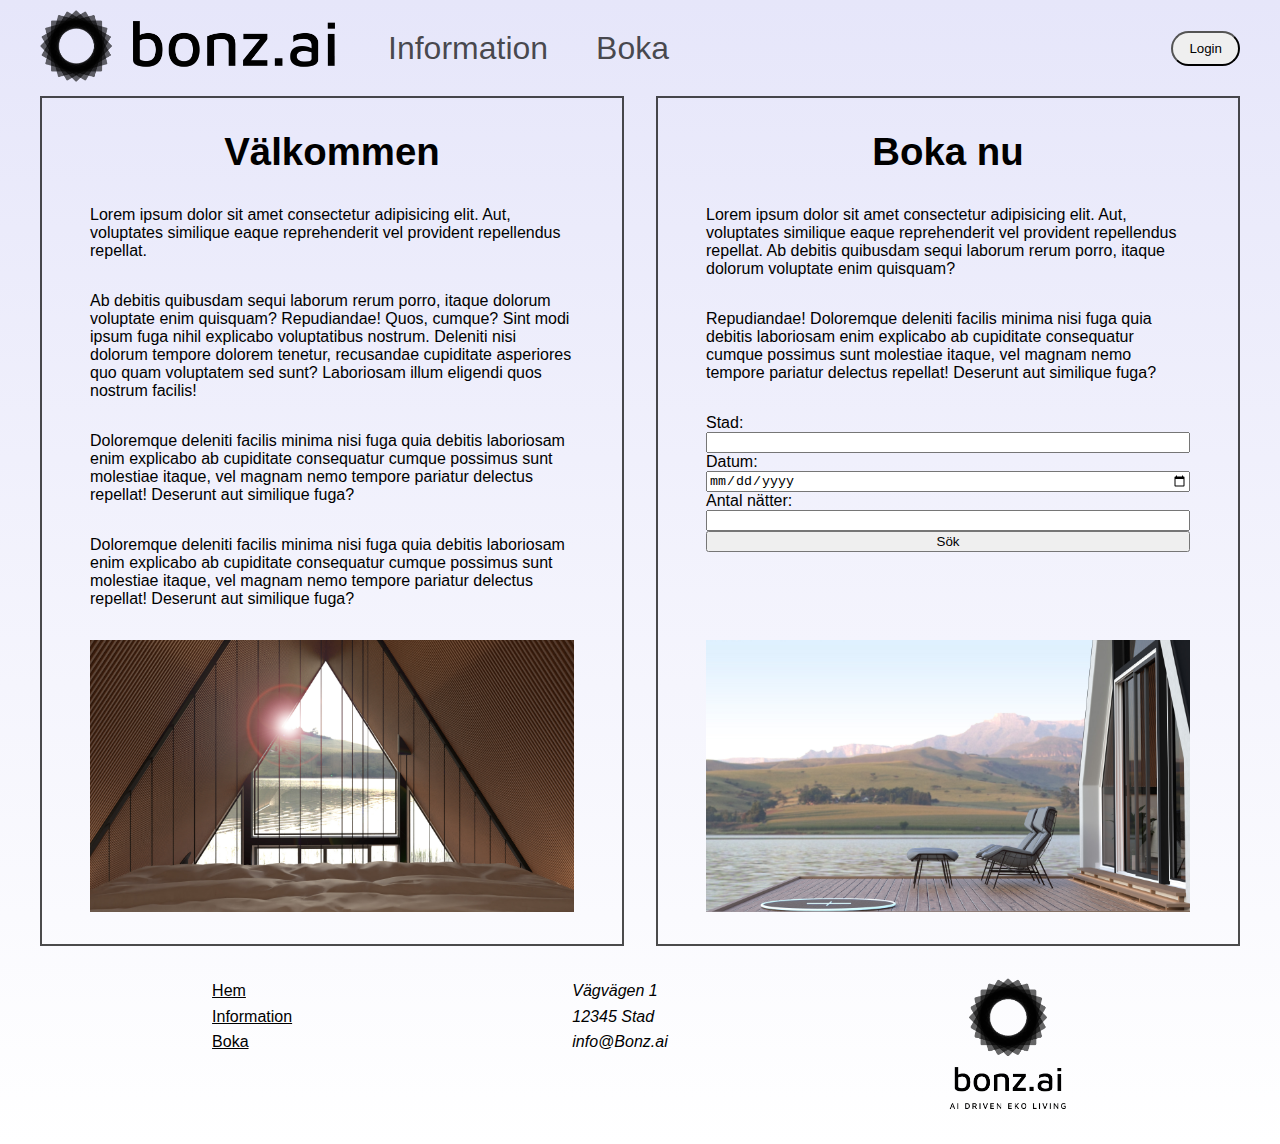
==== index.html @ 75688e07 "first commit" ====
<!doctype html>
<html lang="sv">

<head>
    <meta charset="utf-8">
    <meta name="viewport" content="width=device-width, initial-scale=1.0">
    <title>Bonz.ai</title>
    <link rel="stylesheet" href="stil.css">
</head>

<body>

    <nav class="navigation">
        <a href="index.html" class="navigation__logo">
            <img class="navigation__bild" src="bilder/bonz.ai-logo-black-landscape.png" alt="logo">
        </a>
        <a class="navigation__link" href="om.html">Information</a>
        <a class="navigation__link" href="boka.html">Boka</a>
        <button class="navigation__button">Login</button>
    </nav>

    <section class="content">
        <article class="content__boka">
            <a class="content__link" href="boka.html">
                <h2 class="content__rubrik">Boka nu</h2>
                <p class="content__paragraf">Lorem ipsum dolor sit amet consectetur adipisicing elit. Aut,
                    voluptates similique eaque reprehenderit vel provident repellendus repellat. Ab debitis
                    quibusdam sequi laborum rerum porro, itaque dolorum voluptate enim quisquam?</p>
                <p class="content__paragraf"> Repudiandae! Doloremque deleniti facilis minima nisi fuga quia debitis laboriosam
                    enim explicabo ab cupiditate consequatur cumque possimus sunt molestiae itaque, vel
                    magnam nemo tempore pariatur delectus repellat! Deserunt aut similique fuga?</p>
                <form class="content__form">
                    <label for="destination">Stad:</label>
                    <input type="text" id="destination">
                    <label for="date">Datum:</label>
                    <input type="date" name="date" id="date">
                    <label for="nights">Antal nätter:</label>
                    <input type="number" name="nights" id="nights">
                    <button>Sök</button>
                </form>
                <img class="content__bild" src="bilder/09-day.jpg" alt="hotel exterior">
            </a>
        </article>
        <article class="content__om">
            <a class="content__link" href="om.html">
                <h2 class="content__rubrik">Välkommen</h2>
                <p class="content__paragraf">Lorem ipsum dolor sit amet consectetur adipisicing elit. Aut,
                    voluptates similique eaque reprehenderit vel provident repellendus repellat.</p>
                <p class="content__paragraf">Ab debitis quibusdam sequi laborum rerum porro, itaque dolorum voluptate enim
                    quisquam? Repudiandae! Quos, cumque? Sint modi ipsum fuga nihil explicabo
                    voluptatibus nostrum. Deleniti nisi dolorum tempore dolorem tenetur, recusandae
                    cupiditate asperiores quo quam voluptatem sed sunt? Laboriosam illum eligendi
                    quos nostrum facilis!</p>
                <p class="content__paragraf"> Doloremque deleniti facilis minima nisi fuga quia debitis laboriosam enim explicabo
                    ab cupiditate consequatur cumque possimus sunt molestiae itaque, vel magnam nemo
                    tempore pariatur delectus repellat! Deserunt aut similique fuga?</p>
                <p class="content__paragraf"> Doloremque deleniti facilis minima nisi fuga quia debitis laboriosam enim explicabo
                    ab cupiditate consequatur cumque possimus sunt molestiae itaque, vel magnam nemo
                    tempore pariatur delectus repellat! Deserunt aut similique fuga?</p>
                <img class="content__bild" src="bilder/03-day.jpg" alt="hotel interior">
            </a>
        </article>
    </section>

    <footer class="footer">
        <nav class="footer__navigation">
            <a class="footer__link" href="index.html">Hem</a>
            <a class="footer__link" href="om.html">Information</a>
            <a class="footer__link" href="boka.html">Boka</a>
        </nav>
        <address class="footer__adress">
            Vägvägen 1<br>
            12345 Stad<br>
            info@Bonz.ai
        </address>
        <img class="footer__bild" src="bilder/bonz.ai-logo-black-portrait-full.png" alt="logo">
    </footer>

</body>

</html>
---- stil.css ----
* {
    box-sizing: border-box;
}

body {
    font-family: Verdana, sans-serif;
    width: clamp(0px, calc(100% - 20px), 1200px);
    margin: 0 auto;
    background: no-repeat linear-gradient(lavender, white);
}

/*--------------------- .navigation -----------------------*/

.navigation {
    height: 4rem;
    display: flex;
    align-items: center;
    margin: 1rem 0;
}

.navigation__logo {
    width: 300px;
}

.navigation__bild {
    width: 100%;
}

.navigation__link {
    text-decoration: none;
    color: rgb(0 0 0 / .7);
    font-size: 2rem;
    padding-left: 3rem;
}

.navigation__button {
    margin-left: auto;
    padding: .5rem 1rem;
    border-radius: 50rem;
    cursor: pointer;
}

/*----------------------- .content -------------------------*/

.content {
    display: flex;
    flex-direction: row-reverse;
    /* align-items: stretch; */
    gap: 2rem;
}

.content__boka,
.content__om {
    width: 50%;
}
.content__link {
    display: flex;
    flex-direction: column;
    border: 2px solid rgb(0 0 0 / .7);
    padding: 0 3rem 2rem;
    text-decoration: none;
    color: black;
    height: 100%;
}

.content__link:hover {
    background-color: rgb(0 0 0 / .1);
    cursor: pointer;
}
.content__rubrik {
    text-align: center;
    font-size: 2.4rem;
}
.content__paragraf {
    margin: 0 0 2rem;
}
.content__form {
    display: grid;
}
.content__bild {
    width: 100%;
    margin-top: auto;
}

/*------------------------- .footer --------------------------*/

.footer {
    display: flex;
    flex-wrap: wrap;
    justify-content: space-around;
    /* align-items: center; */
    padding: 2rem;
}
.footer__navigation {
    display: flex;
    flex-direction: column;
    /* justify-content: space-evenly; */
}
.footer__link {
    /* text-decoration: none; */
    color: black;
    line-height: 1.6rem;
}
.footer__adress {
    /* align-self: center; */
    line-height: 1.6rem;
}
.footer__bild {
    width: 120px;
}

/*------------------- @media --------------------------------*/

@media screen and (max-width: 750px) {
    .navigation {
        display: grid;
        place-items: center;
        height: unset;
        grid-template-columns: repeat(6, 1fr);
        grid-auto-rows: auto;
    }
    .navigation__logo {
        grid-column: 1 / span 4;
        grid-row: 1;
    }
    .navigation__button {
        margin-left: 3rem;
        grid-column: 5 / span 2;
        grid-row: 1;
        margin: 1rem;
    }
    .navigation__link {
        grid-column: span 3;
        padding: 1rem;
    }
    .content {
        flex-direction: column;
    }
    .content__boka,
    .content__om {
        width: 100%;
    }
}

@media screen and (max-width: 388px) {
    .navigation {
        display: flex;
        flex-direction: column;
    }
}
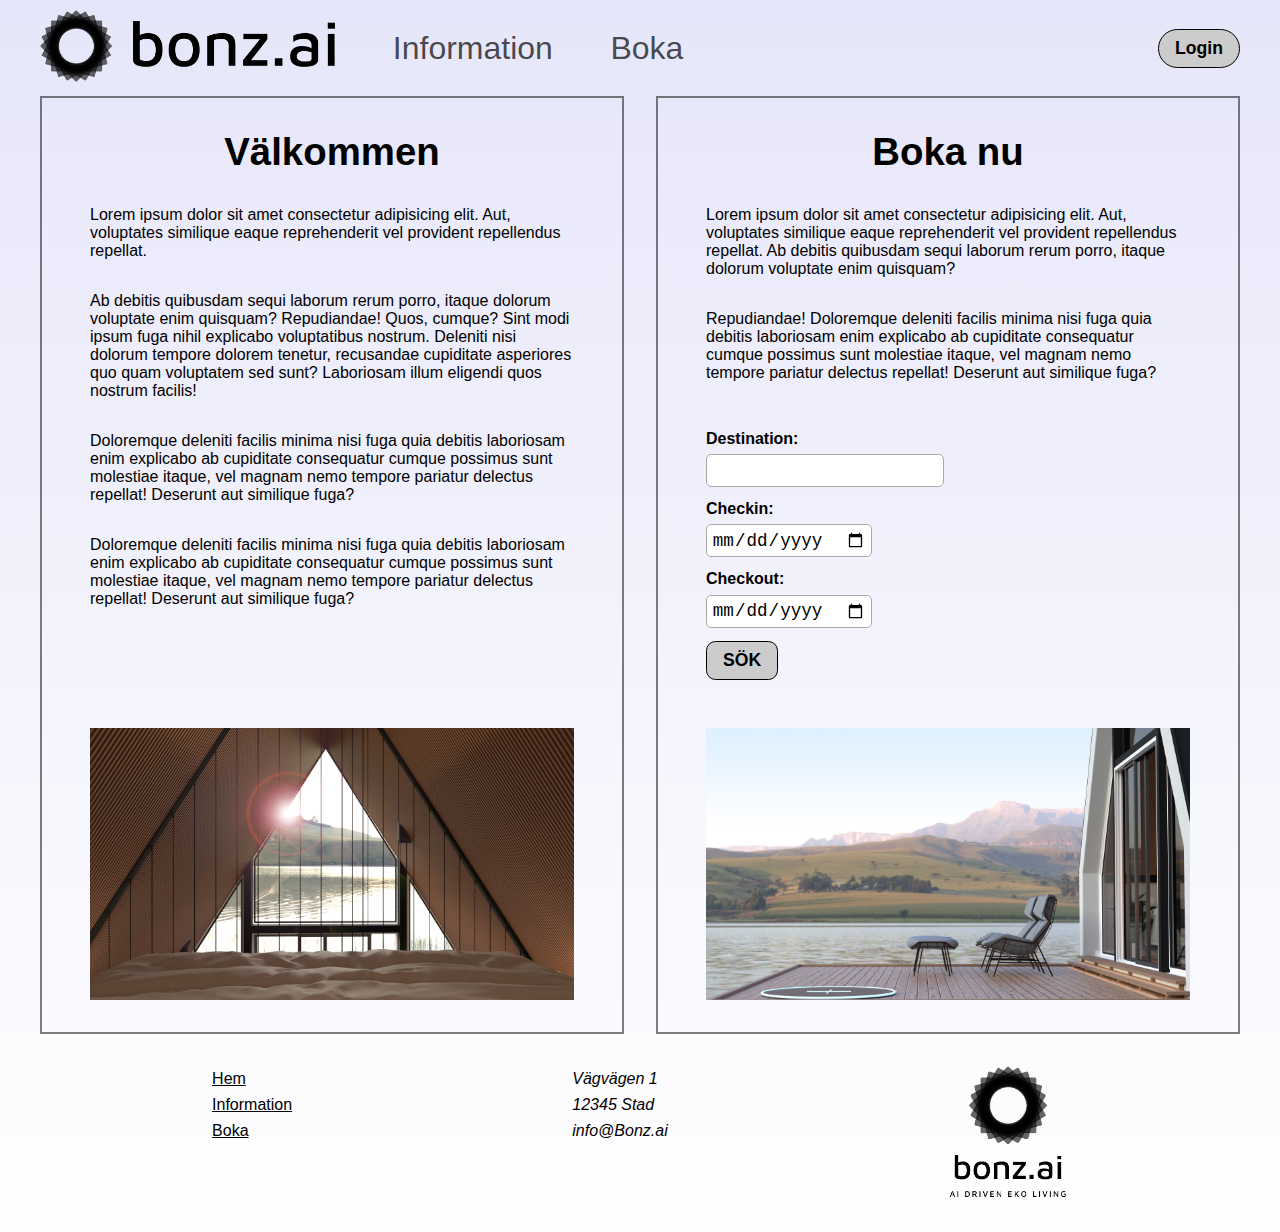
==== commit 85f673d4: "added content" ====
--- a/index.html
+++ b/index.html
@@ -12,55 +12,51 @@
 
     <nav class="navigation">
         <a href="index.html" class="navigation__logo">
-            <img class="navigation__bild" src="bilder/bonz.ai-logo-black-landscape.png" alt="logo">
+            <img class="navigation__img" src="bilder/bonz.ai-logo-black-landscape.png" alt="logo">
         </a>
         <a class="navigation__link" href="om.html">Information</a>
         <a class="navigation__link" href="boka.html">Boka</a>
-        <button class="navigation__button">Login</button>
+        <button class="button button--navigation">Login</button>
     </nav>
 
-    <section class="content">
-        <article class="content__boka">
-            <a class="content__link" href="boka.html">
-                <h2 class="content__rubrik">Boka nu</h2>
-                <p class="content__paragraf">Lorem ipsum dolor sit amet consectetur adipisicing elit. Aut,
-                    voluptates similique eaque reprehenderit vel provident repellendus repellat. Ab debitis
-                    quibusdam sequi laborum rerum porro, itaque dolorum voluptate enim quisquam?</p>
-                <p class="content__paragraf"> Repudiandae! Doloremque deleniti facilis minima nisi fuga quia debitis laboriosam
-                    enim explicabo ab cupiditate consequatur cumque possimus sunt molestiae itaque, vel
-                    magnam nemo tempore pariatur delectus repellat! Deserunt aut similique fuga?</p>
-                <form class="content__form">
-                    <label for="destination">Stad:</label>
-                    <input type="text" id="destination">
-                    <label for="date">Datum:</label>
-                    <input type="date" name="date" id="date">
-                    <label for="nights">Antal nätter:</label>
-                    <input type="number" name="nights" id="nights">
-                    <button>Sök</button>
-                </form>
-                <img class="content__bild" src="bilder/09-day.jpg" alt="hotel exterior">
-            </a>
+    <main class="content">
+        <article class="article">
+            <h2 class="article__h2">Boka nu</h2>
+            <p class="article__paragraph">Lorem ipsum dolor sit amet consectetur adipisicing elit. Aut,
+                voluptates similique eaque reprehenderit vel provident repellendus repellat. Ab debitis
+                quibusdam sequi laborum rerum porro, itaque dolorum voluptate enim quisquam?</p>
+            <p class="article__paragraph"> Repudiandae! Doloremque deleniti facilis minima nisi fuga quia debitis laboriosam
+                enim explicabo ab cupiditate consequatur cumque possimus sunt molestiae itaque, vel
+                magnam nemo tempore pariatur delectus repellat! Deserunt aut similique fuga?</p>
+            <form class="form" action="boka.html">
+                <label class="form__label" for="destination">Destination:</label>
+                <input class="form__field" type="text" id="destination">
+                <label class="form__label" for="date">Checkin:</label>
+                <input class="form__field" type="date" name="date-in" id="date-in">
+                <label class="form__label" for="nights">Checkout:</label>
+                <input class="form__field" type="date" name="date-out" id="date-out">
+                <button class="button button--form">SÖK</button>
+            </form>
+            <img class="article__img" src="bilder/09-day.jpg" alt="hotel exterior">
         </article>
-        <article class="content__om">
-            <a class="content__link" href="om.html">
-                <h2 class="content__rubrik">Välkommen</h2>
-                <p class="content__paragraf">Lorem ipsum dolor sit amet consectetur adipisicing elit. Aut,
-                    voluptates similique eaque reprehenderit vel provident repellendus repellat.</p>
-                <p class="content__paragraf">Ab debitis quibusdam sequi laborum rerum porro, itaque dolorum voluptate enim
-                    quisquam? Repudiandae! Quos, cumque? Sint modi ipsum fuga nihil explicabo
-                    voluptatibus nostrum. Deleniti nisi dolorum tempore dolorem tenetur, recusandae
-                    cupiditate asperiores quo quam voluptatem sed sunt? Laboriosam illum eligendi
-                    quos nostrum facilis!</p>
-                <p class="content__paragraf"> Doloremque deleniti facilis minima nisi fuga quia debitis laboriosam enim explicabo
-                    ab cupiditate consequatur cumque possimus sunt molestiae itaque, vel magnam nemo
-                    tempore pariatur delectus repellat! Deserunt aut similique fuga?</p>
-                <p class="content__paragraf"> Doloremque deleniti facilis minima nisi fuga quia debitis laboriosam enim explicabo
-                    ab cupiditate consequatur cumque possimus sunt molestiae itaque, vel magnam nemo
-                    tempore pariatur delectus repellat! Deserunt aut similique fuga?</p>
-                <img class="content__bild" src="bilder/03-day.jpg" alt="hotel interior">
-            </a>
+        <article class="article">
+            <h2 class="article__h2">Välkommen</h2>
+            <p class="article__paragraph">Lorem ipsum dolor sit amet consectetur adipisicing elit. Aut,
+                voluptates similique eaque reprehenderit vel provident repellendus repellat.</p>
+            <p class="article__paragraph">Ab debitis quibusdam sequi laborum rerum porro, itaque dolorum voluptate enim
+                quisquam? Repudiandae! Quos, cumque? Sint modi ipsum fuga nihil explicabo
+                voluptatibus nostrum. Deleniti nisi dolorum tempore dolorem tenetur, recusandae
+                cupiditate asperiores quo quam voluptatem sed sunt? Laboriosam illum eligendi
+                quos nostrum facilis!</p>
+            <p class="article__paragraph"> Doloremque deleniti facilis minima nisi fuga quia debitis laboriosam enim explicabo
+                ab cupiditate consequatur cumque possimus sunt molestiae itaque, vel magnam nemo
+                tempore pariatur delectus repellat! Deserunt aut similique fuga?</p>
+            <p class="article__paragraph"> Doloremque deleniti facilis minima nisi fuga quia debitis laboriosam enim explicabo
+                ab cupiditate consequatur cumque possimus sunt molestiae itaque, vel magnam nemo
+                tempore pariatur delectus repellat! Deserunt aut similique fuga?</p>
+            <img class="article__img" src="bilder/03-day.jpg" alt="hotel interior">
         </article>
-    </section>
+    </main>
 
     <footer class="footer">
         <nav class="footer__navigation">
@@ -68,12 +64,12 @@
             <a class="footer__link" href="om.html">Information</a>
             <a class="footer__link" href="boka.html">Boka</a>
         </nav>
-        <address class="footer__adress">
+        <address class="footer__address">
             Vägvägen 1<br>
             12345 Stad<br>
             info@Bonz.ai
         </address>
-        <img class="footer__bild" src="bilder/bonz.ai-logo-black-portrait-full.png" alt="logo">
+        <img class="footer__img" src="bilder/bonz.ai-logo-black-portrait-full.png" alt="logo">
     </footer>
 
 </body>
--- a/stil.css
+++ b/stil.css
@@ -8,7 +8,40 @@
     margin: 0 auto;
     background: no-repeat linear-gradient(lavender, white);
 }
-
+h1 {
+    font-size: 3rem;
+}
+h2 {
+    font-size: 2.4rem;
+}
+h3 {
+    font-size: 1.6rem;
+}
+.current {
+    color: black !important;
+    font-size: 2.4rem !important;
+    background-color: #aaa !important;
+}
+
+/*--------------------- .button -----------------------------*/
+
+.button {
+    padding: .5rem 1rem;
+    border: 1px solid black;
+    /* border-style: none; */
+    border-radius: 50rem;
+    cursor: pointer;
+    font-size: 1.1rem;
+    font-weight: bold;
+    background-color: #ccc;
+}
+.button--navigation {
+    margin-left: auto;
+}
+.button--form {
+    /* margin-top: .5rem; */
+    border-radius: .6rem;
+}
 /*--------------------- .navigation -----------------------*/
 
 .navigation {
@@ -22,7 +55,7 @@
     width: 300px;
 }
 
-.navigation__bild {
+.navigation__img {
     width: 100%;
 }
 
@@ -30,88 +63,128 @@
     text-decoration: none;
     color: rgb(0 0 0 / .7);
     font-size: 2rem;
-    padding-left: 3rem;
-}
-
-.navigation__button {
-    margin-left: auto;
-    padding: .5rem 1rem;
-    border-radius: 50rem;
-    cursor: pointer;
-}
-
-/*----------------------- .content -------------------------*/
+    margin-left: 3rem;
+    padding: .3rem;
+}
+
+
+/*------------------------- .content ---------------------*/
 
 .content {
     display: flex;
     flex-direction: row-reverse;
-    /* align-items: stretch; */
     gap: 2rem;
 }
 
-.content__boka,
-.content__om {
-    width: 50%;
-}
-.content__link {
+/*--------------------- .article -----------------------------*/
+.article {
+    /* width: 50%; */
     display: flex;
     flex-direction: column;
-    border: 2px solid rgb(0 0 0 / .7);
+    border: 2px solid rgb(0 0 0 / .5);
     padding: 0 3rem 2rem;
     text-decoration: none;
     color: black;
-    height: 100%;
-}
-
-.content__link:hover {
-    background-color: rgb(0 0 0 / .1);
-    cursor: pointer;
-}
-.content__rubrik {
+}
+
+.article__h2 {
     text-align: center;
-    font-size: 2.4rem;
-}
-.content__paragraf {
+}
+.article__paragraph {
     margin: 0 0 2rem;
 }
-.content__form {
-    display: grid;
-}
-.content__bild {
+.article__img {
     width: 100%;
     margin-top: auto;
 }
 
+/*----------------- .form ---------------------------------*/
+.form {
+    display: flex;
+    flex-direction: column;
+    align-items: flex-start;
+    margin: 1rem 0 3rem;
+}
+.form__label {
+    font-weight: bold;
+    /* margin: .3rem; */
+}
+.form__field {
+    padding: .3rem;
+    font-size: 1.1rem;
+    border-radius: 5px;
+    margin: .4rem 0 .8rem;
+    border: 1px solid #aaa;
+}
+
+.form__field:focus {
+    border-color: black;
+}
+.form--row {
+    margin: 3rem 0;
+    flex-direction: row;
+    align-items: center;
+}
+.form__field--row {
+    margin:0 1rem;
+    /* padding: 0; */
+}
 /*------------------------- .footer --------------------------*/
 
 .footer {
     display: flex;
     flex-wrap: wrap;
     justify-content: space-around;
-    /* align-items: center; */
     padding: 2rem;
 }
 .footer__navigation {
     display: flex;
     flex-direction: column;
-    /* justify-content: space-evenly; */
 }
 .footer__link {
-    /* text-decoration: none; */
     color: black;
     line-height: 1.6rem;
 }
-.footer__adress {
-    /* align-self: center; */
+.footer__address {
     line-height: 1.6rem;
 }
-.footer__bild {
+.footer__img {
     width: 120px;
 }
 
+
+/*===== om.html =============================================*/
+/*----------- .info ----------------------*/
+.info__img {
+    width: 100%;
+}
+
+/*=================== boka.html ===========================*/
+/*-------------- .roomcard ------------------------------*/
+ .roomcard {
+    /* display: grid; */
+    border: 1px solid black;
+    padding: 1rem;
+ }
+ .roomcard__img {
+    /* width: 100%; */
+    max-height: 300px;
+    object-fit: contain;
+ }
+
 /*------------------- @media --------------------------------*/
 
-@media screen and (max-width: 750px) {
+@media screen and (max-width: 973px) {
+    .form--row {
+        /* margin: 1rem 0 3rem; */
+        flex-direction: column;
+        align-items: flex-start;
+    }
+    .form__field--row {
+        margin: .4rem 0 .8rem;
+    }
+}
+@media screen and (max-width: 760px) {
     .navigation {
         display: grid;
         place-items: center;
@@ -123,8 +196,8 @@
         grid-column: 1 / span 4;
         grid-row: 1;
     }
-    .navigation__button {
-        margin-left: 3rem;
+    .button--navigation {
+        /* margin-left: 3rem; */
         grid-column: 5 / span 2;
         grid-row: 1;
         margin: 1rem;
@@ -136,13 +209,12 @@
     .content {
         flex-direction: column;
     }
-    .content__boka,
-    .content__om {
+    .article {
         width: 100%;
     }
 }
 
-@media screen and (max-width: 388px) {
+@media screen and (max-width: 395px) {
     .navigation {
         display: flex;
         flex-direction: column;
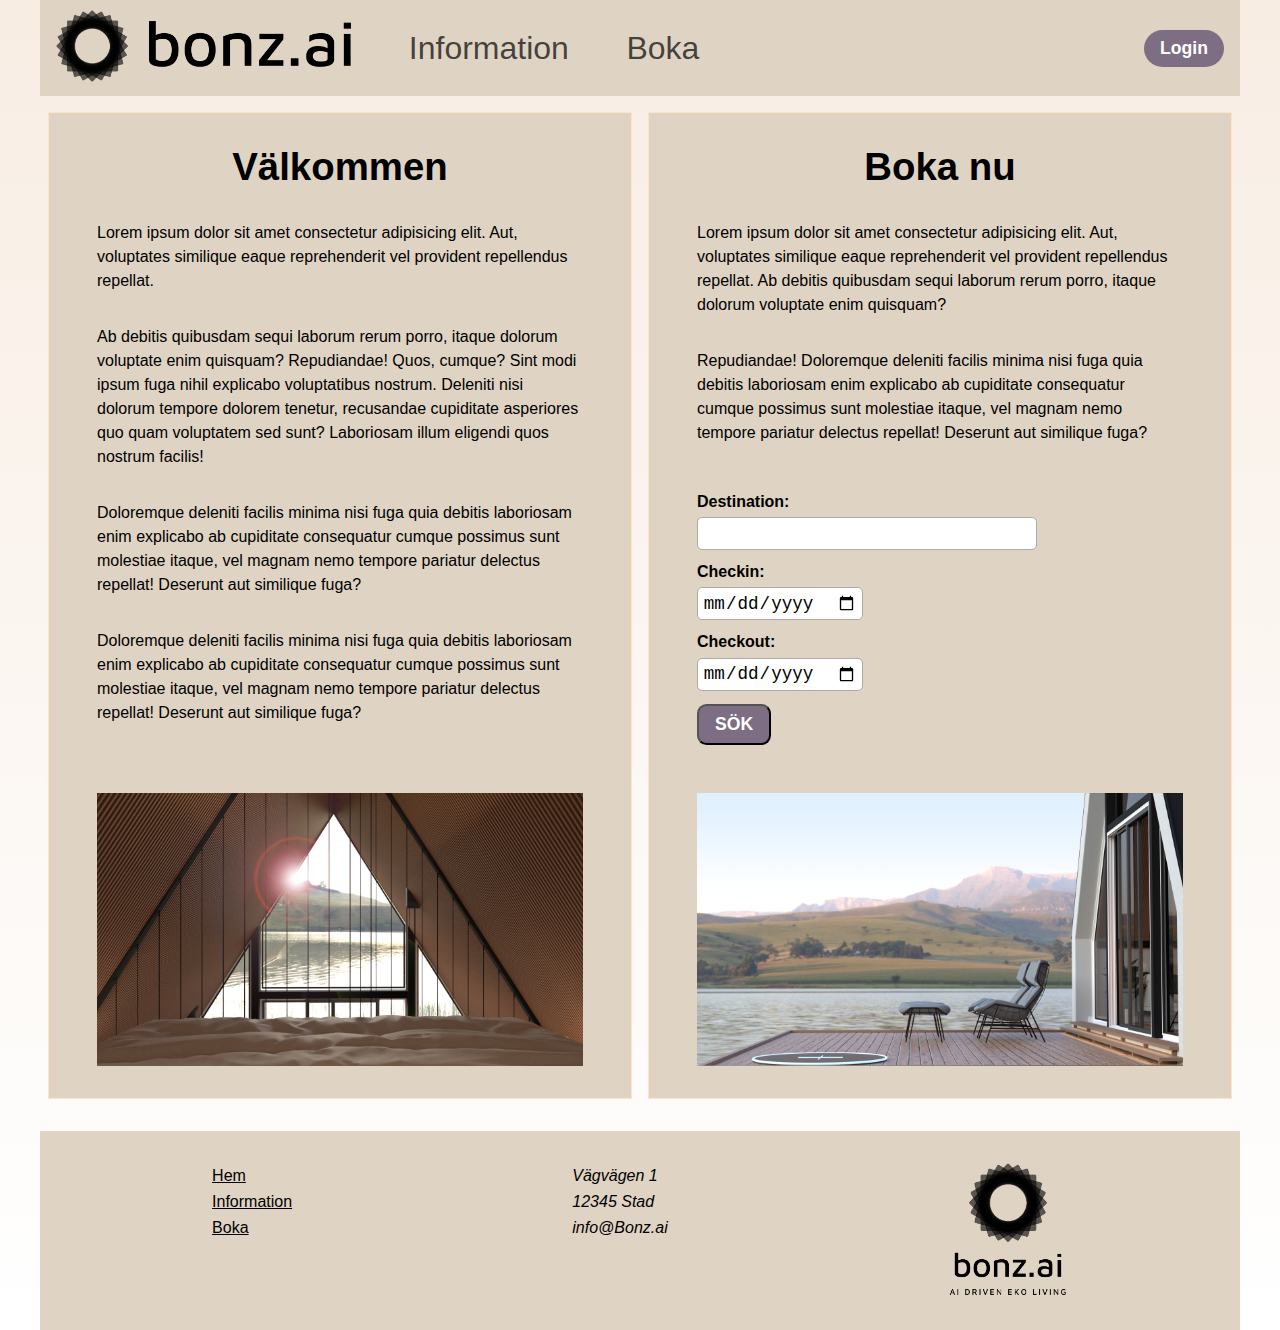
==== commit 8b59a747: "v1.0" ====
--- a/index.html
+++ b/index.html
@@ -30,11 +30,11 @@
                 magnam nemo tempore pariatur delectus repellat! Deserunt aut similique fuga?</p>
             <form class="form" action="boka.html">
                 <label class="form__label" for="destination">Destination:</label>
-                <input class="form__field" type="text" id="destination">
+                <input class="form__field" type="text" size="30" id="destination">
                 <label class="form__label" for="date">Checkin:</label>
-                <input class="form__field" type="date" name="date-in" id="date-in">
+                <input class="form__field form__field--date" type="date" name="date-in" id="date-in">
                 <label class="form__label" for="nights">Checkout:</label>
-                <input class="form__field" type="date" name="date-out" id="date-out">
+                <input class="form__field form__field--date" type="date" name="date-out" id="date-out">
                 <button class="button button--form">SÖK</button>
             </form>
             <img class="article__img" src="bilder/09-day.jpg" alt="hotel exterior">
--- a/stil.css
+++ b/stil.css
@@ -3,52 +3,70 @@
 }
 
 body {
-    font-family: Verdana, sans-serif;
+    font: 16px Verdana, sans-serif;
     width: clamp(0px, calc(100% - 20px), 1200px);
+    max-width: 1200px;
     margin: 0 auto;
-    background: no-repeat linear-gradient(lavender, white);
-}
+    background: linear-gradient( rgb(248 237 227), white );
+}
+
+h1, h2, h3 {
+    font-family: Arial, Helvetica, sans-serif;
+}
+
 h1 {
-    font-size: 3rem;
-}
+    font-size: 3em;
+}
+
 h2 {
-    font-size: 2.4rem;
-}
+    font-size: 2.4em;
+}
+
 h3 {
-    font-size: 1.6rem;
-}
+    font-size: 1.6em;
+}
+
+p {
+    line-height: 1.5rem;
+}
+
 .current {
-    color: black !important;
-    font-size: 2.4rem !important;
-    background-color: #aaa !important;
-}
-
-/*--------------------- .button -----------------------------*/
-
+    color: brown !important;
+    text-shadow: 0px 0px 5px white;
+}
+
+.bold {
+    font-weight: bold;
+}
+/*----------------- .button -------------------------------*/
 .button {
     padding: .5rem 1rem;
-    border: 1px solid black;
-    /* border-style: none; */
-    border-radius: 50rem;
+    border-radius: .6rem;
     cursor: pointer;
     font-size: 1.1rem;
     font-weight: bold;
-    background-color: #ccc;
-}
+    background-color: #7d6e83;
+    color: white;
+}
+
 .button--navigation {
+    border-radius: 50rem;
     margin-left: auto;
-}
-.button--form {
-    /* margin-top: .5rem; */
-    border-radius: .6rem;
-}
-/*--------------------- .navigation -----------------------*/
-
+    border-style: none;
+}
+
+.button--card {
+    margin-top: auto;
+    margin-left: auto;
+}
+/*----------------- .navigation ---------------------------*/
 .navigation {
-    height: 4rem;
+    height: 6rem;
     display: flex;
     align-items: center;
-    margin: 1rem 0;
+    margin: 0 0 1rem;
+    background: #dfd3c3;
+    padding: 1rem;
 }
 
 .navigation__logo {
@@ -66,38 +84,36 @@
     margin-left: 3rem;
     padding: .3rem;
 }
-
-
-/*------------------------- .content ---------------------*/
-
+/*----------------- .content ------------------------------*/
 .content {
     display: flex;
     flex-direction: row-reverse;
-    gap: 2rem;
-}
-
-/*--------------------- .article -----------------------------*/
+    gap: 1rem;
+    margin: 0 .5rem;
+}
+/*----------------- .article ------------------------------*/
 .article {
-    /* width: 50%; */
     display: flex;
     flex-direction: column;
-    border: 2px solid rgb(0 0 0 / .5);
+    border: 1px solid bisque;
     padding: 0 3rem 2rem;
     text-decoration: none;
     color: black;
+    background: #dfd3c3;
 }
 
 .article__h2 {
     text-align: center;
 }
+
 .article__paragraph {
     margin: 0 0 2rem;
 }
+
 .article__img {
     width: 100%;
     margin-top: auto;
 }
-
 /*----------------- .form ---------------------------------*/
 .form {
     display: flex;
@@ -105,10 +121,11 @@
     align-items: flex-start;
     margin: 1rem 0 3rem;
 }
+
 .form__label {
     font-weight: bold;
-    /* margin: .3rem; */
-}
+}
+
 .form__field {
     padding: .3rem;
     font-size: 1.1rem;
@@ -120,103 +137,186 @@
 .form__field:focus {
     border-color: black;
 }
+
+.form__field--date {
+    width: unset;
+}
+
+.form__area {
+    width: 100%;
+    max-width: 800px;
+    margin: .8rem 0;
+}
+
 .form--row {
     margin: 3rem 0;
     flex-direction: row;
     align-items: center;
 }
+
 .form__field--row {
     margin:0 1rem;
-    /* padding: 0; */
-}
-/*------------------------- .footer --------------------------*/
-
+}
+/*-------------------- .footer ----------------------------*/
 .footer {
     display: flex;
     flex-wrap: wrap;
     justify-content: space-around;
     padding: 2rem;
-}
+    background: #dfd3c3;
+    margin-top: 2rem;
+}
+
 .footer__navigation {
     display: flex;
     flex-direction: column;
 }
+
 .footer__link {
     color: black;
     line-height: 1.6rem;
 }
+
 .footer__address {
     line-height: 1.6rem;
 }
+
 .footer__img {
     width: 120px;
 }
 
-
-/*===== om.html =============================================*/
-/*----------- .info ----------------------*/
-.info__img {
+/*=================== om.html =============================*/
+/*------------------- .info -------------------------------*/
+.info {
+    margin: 0 .5rem;
+    background: #dfd3c3;
+    padding: .01rem 2rem;
+}
+/*------------------- .gallery ----------------------------*/
+.gallery {
+    display: grid;
+    grid-template-columns: 1fr 1fr 1fr;
+    gap: 1rem;
+    margin: 2rem 0;
+}
+
+.gallery__img {
     width: 100%;
+    transition: transform .25s;
+}
+
+.gallery__img:hover {
+    transform: scale(1.2);
+    /* width: 120%; */
+    transition: transform .25s;
 }
 
 /*=================== boka.html ===========================*/
-/*-------------- .roomcard ------------------------------*/
+/*------------------ .booking-content ---------------------*/
+.booking-content {
+    margin: 0 .5rem;
+}
+/*------------------ .roomcard ----------------------------*/
  .roomcard {
-    /* display: grid; */
-    border: 1px solid black;
+    display: flex;
+    border: 1px solid bisque;
+    align-items: center;
+    justify-content: center;
+    margin: 1rem 0;
+    background: #dfd3c3;
+ }
+
+ .roomcard__img {
+    width: 40%;
+    height: 100%;
+    margin-left: 1rem;
+ }
+
+ .roomcard__text {
+    display: flex;
+    flex-direction: column;
+    width: 60%;
     padding: 1rem;
  }
- .roomcard__img {
-    /* width: 100%; */
-    max-height: 300px;
-    object-fit: contain;
- }
-
-/*------------------- @media --------------------------------*/
-
-@media screen and (max-width: 973px) {
+
+/*====================== @media ===========================*/
+@media screen and (max-width: 1074px) {
     .form--row {
-        /* margin: 1rem 0 3rem; */
         flex-direction: column;
         align-items: flex-start;
     }
+
     .form__field--row {
         margin: .4rem 0 .8rem;
     }
-}
-@media screen and (max-width: 760px) {
+/*---------------------------------------------------------*/
+    .roomcard {
+        flex-direction: column;
+    }
+
+    .roomcard__img {
+        width: 100%;
+        padding: .7rem;
+        margin: 0;
+    }
+
+    .roomcard__text {
+        width: 100%;
+    }
+}
+
+/*=========================================================*/
+@media screen and (max-width: 793px) {
     .navigation {
         display: grid;
         place-items: center;
+        grid-template-columns: repeat(6, 1fr);
         height: unset;
-        grid-template-columns: repeat(6, 1fr);
         grid-auto-rows: auto;
     }
+
     .navigation__logo {
         grid-column: 1 / span 4;
         grid-row: 1;
     }
+
     .button--navigation {
-        /* margin-left: 3rem; */
         grid-column: 5 / span 2;
         grid-row: 1;
         margin: 1rem;
     }
+
     .navigation__link {
         grid-column: span 3;
         padding: 1rem;
     }
+/*---------------------------------------------------------*/
     .content {
         flex-direction: column;
     }
+/*---------------------------------------------------------*/
     .article {
         width: 100%;
     }
-}
-
-@media screen and (max-width: 395px) {
+/*---------------------------------------------------------*/
+    .gallery {
+        grid-template-columns: 1fr 1fr;
+        gap: .5rem;
+    }
+}
+
+/*=========================================================*/
+@media screen and (max-width: 450px) {
     .navigation {
         display: flex;
         flex-direction: column;
     }
+
+    .navigation * {
+        margin: 0;
+    }
+    
+    .form__field {
+        width: 100%;
+    }
 }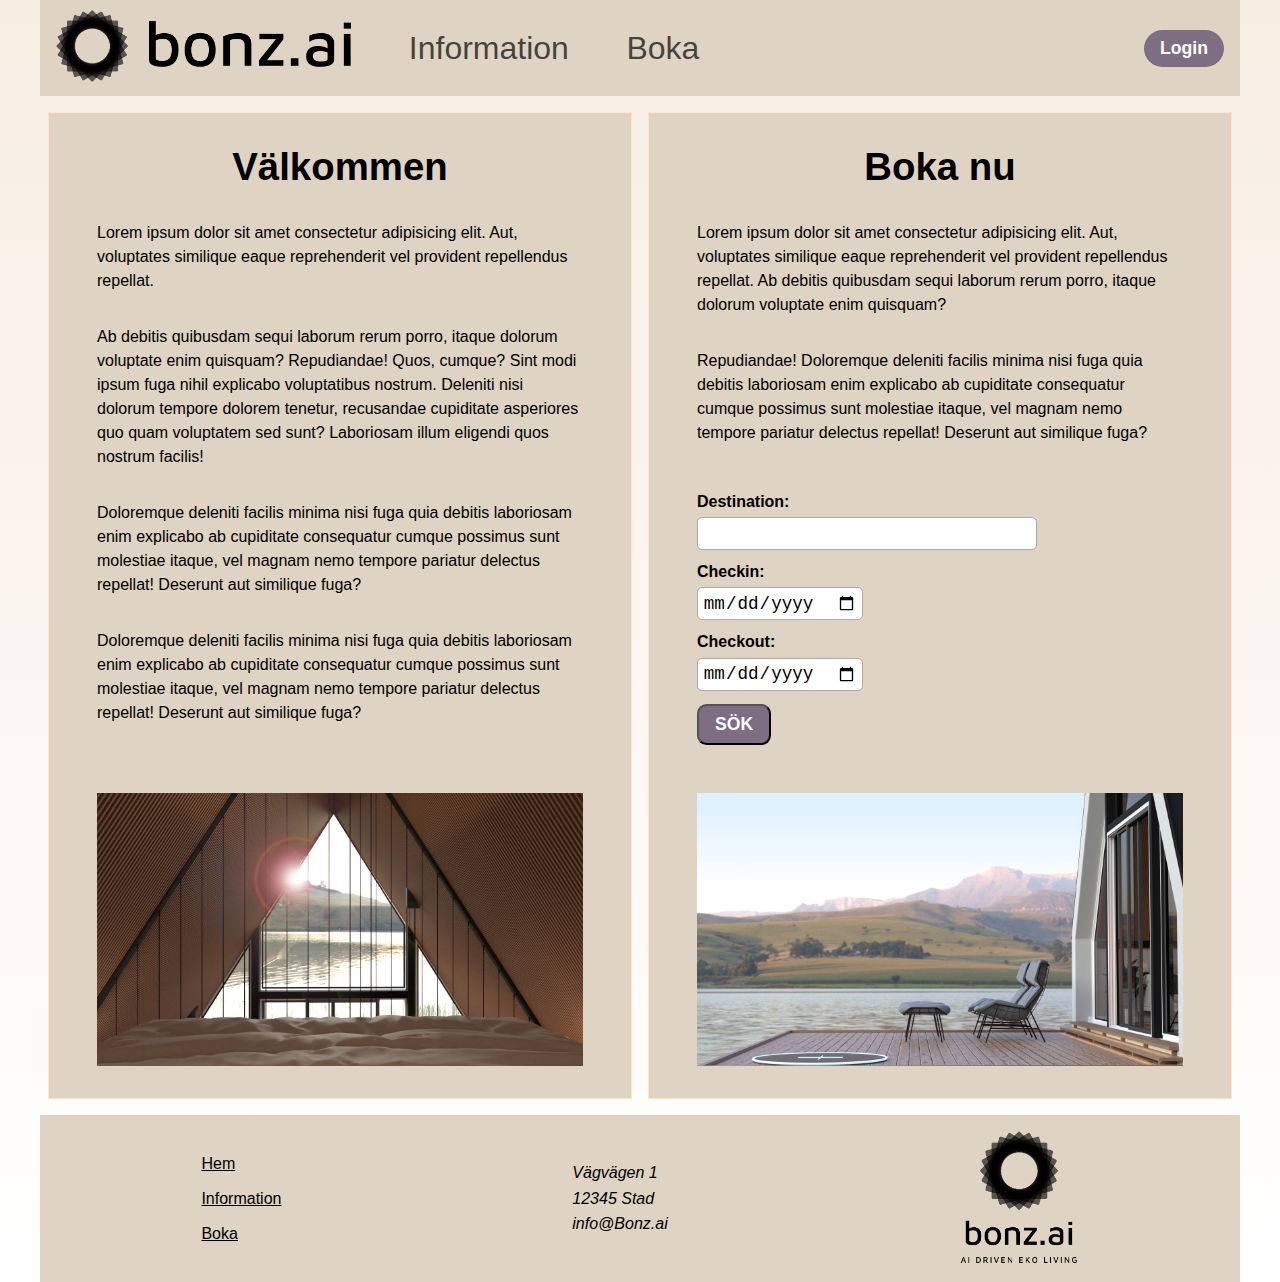
==== commit 373cec13: "v1.01" ====
--- a/index.html
+++ b/index.html
@@ -25,9 +25,10 @@
             <p class="article__paragraph">Lorem ipsum dolor sit amet consectetur adipisicing elit. Aut,
                 voluptates similique eaque reprehenderit vel provident repellendus repellat. Ab debitis
                 quibusdam sequi laborum rerum porro, itaque dolorum voluptate enim quisquam?</p>
-            <p class="article__paragraph"> Repudiandae! Doloremque deleniti facilis minima nisi fuga quia debitis laboriosam
-                enim explicabo ab cupiditate consequatur cumque possimus sunt molestiae itaque, vel
-                magnam nemo tempore pariatur delectus repellat! Deserunt aut similique fuga?</p>
+            <p class="article__paragraph"> Repudiandae! Doloremque deleniti facilis minima nisi fuga
+                quia debitis laboriosam enim explicabo ab cupiditate consequatur cumque possimus sunt
+                molestiae itaque, vel magnam nemo tempore pariatur delectus repellat! Deserunt aut
+                similique fuga?</p>
             <form class="form" action="boka.html">
                 <label class="form__label" for="destination">Destination:</label>
                 <input class="form__field" type="text" size="30" id="destination">
@@ -43,17 +44,17 @@
             <h2 class="article__h2">Välkommen</h2>
             <p class="article__paragraph">Lorem ipsum dolor sit amet consectetur adipisicing elit. Aut,
                 voluptates similique eaque reprehenderit vel provident repellendus repellat.</p>
-            <p class="article__paragraph">Ab debitis quibusdam sequi laborum rerum porro, itaque dolorum voluptate enim
-                quisquam? Repudiandae! Quos, cumque? Sint modi ipsum fuga nihil explicabo
-                voluptatibus nostrum. Deleniti nisi dolorum tempore dolorem tenetur, recusandae
+            <p class="article__paragraph">Ab debitis quibusdam sequi laborum rerum porro, itaque
+                dolorum voluptate enim quisquam? Repudiandae! Quos, cumque? Sint modi ipsum fuga nihil
+                explicabo voluptatibus nostrum. Deleniti nisi dolorum tempore dolorem tenetur, recusandae
                 cupiditate asperiores quo quam voluptatem sed sunt? Laboriosam illum eligendi
                 quos nostrum facilis!</p>
-            <p class="article__paragraph"> Doloremque deleniti facilis minima nisi fuga quia debitis laboriosam enim explicabo
-                ab cupiditate consequatur cumque possimus sunt molestiae itaque, vel magnam nemo
-                tempore pariatur delectus repellat! Deserunt aut similique fuga?</p>
-            <p class="article__paragraph"> Doloremque deleniti facilis minima nisi fuga quia debitis laboriosam enim explicabo
-                ab cupiditate consequatur cumque possimus sunt molestiae itaque, vel magnam nemo
-                tempore pariatur delectus repellat! Deserunt aut similique fuga?</p>
+            <p class="article__paragraph"> Doloremque deleniti facilis minima nisi fuga quia debitis
+                laboriosam enim explicabo ab cupiditate consequatur cumque possimus sunt molestiae
+                itaque, vel magnam nemo tempore pariatur delectus repellat! Deserunt aut similique fuga?</p>
+            <p class="article__paragraph"> Doloremque deleniti facilis minima nisi fuga quia debitis
+                laboriosam enim explicabo ab cupiditate consequatur cumque possimus sunt molestiae itaque,
+                vel magnam nemo tempore pariatur delectus repellat! Deserunt aut similique fuga?</p>
             <img class="article__img" src="bilder/03-day.jpg" alt="hotel interior">
         </article>
     </main>
--- a/stil.css
+++ b/stil.css
@@ -1,3 +1,6 @@
+/*
+
+*/
 * {
     box-sizing: border-box;
 }
@@ -7,7 +10,7 @@
     width: clamp(0px, calc(100% - 20px), 1200px);
     max-width: 1200px;
     margin: 0 auto;
-    background: linear-gradient( rgb(248 237 227), white );
+    background: no-repeat linear-gradient(rgb(248 237 227), white );
 }
 
 h1, h2, h3 {
@@ -162,9 +165,10 @@
     display: flex;
     flex-wrap: wrap;
     justify-content: space-around;
-    padding: 2rem;
-    background: #dfd3c3;
-    margin-top: 2rem;
+    align-items: center;
+    padding: 1rem;
+    background: #dfd3c3;
+    margin-top: 1rem;
 }
 
 .footer__navigation {
@@ -174,7 +178,7 @@
 
 .footer__link {
     color: black;
-    line-height: 1.6rem;
+    line-height: 2.2rem;
 }
 
 .footer__address {
@@ -239,7 +243,7 @@
     padding: 1rem;
  }
 
-/*====================== @media ===========================*/
+/*====================== @media 1074 ======================*/
 @media screen and (max-width: 1074px) {
     .form--row {
         flex-direction: column;
@@ -265,7 +269,7 @@
     }
 }
 
-/*=========================================================*/
+/*=================== @media 793 ==========================*/
 @media screen and (max-width: 793px) {
     .navigation {
         display: grid;
@@ -305,7 +309,7 @@
     }
 }
 
-/*=========================================================*/
+/*=================== @media 450 ==========================*/
 @media screen and (max-width: 450px) {
     .navigation {
         display: flex;
